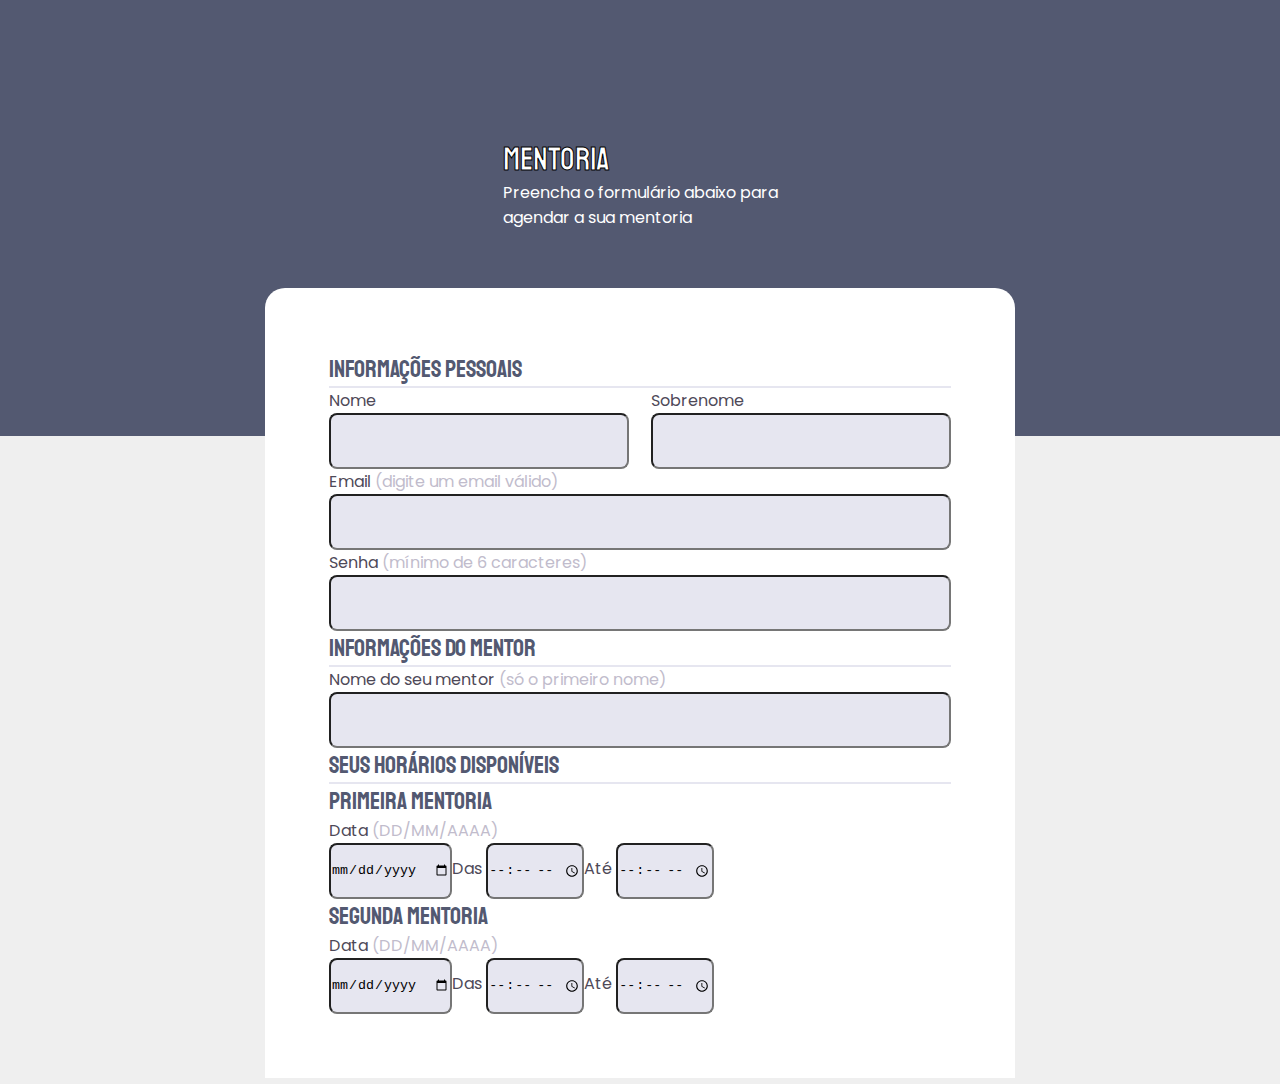
==== Stage 03/Criando Formulários 01/index.html @ 05f1d86f "Adicionados repositórios via Git Bash para melhor organização" ====
<!DOCTYPE html>
<html lang="en">
  <head>
  <link rel="preconnect" href="https://fonts.googleapis.com">
  <link rel="preconnect" href="https://fonts.gstatic.com" crossorigin>
  <link rel="preconnect" href="https://fonts.googleapis.com">
  <link rel="preconnect" href="https://fonts.gstatic.com" crossorigin>
  <meta charset="UTF-8">
  <meta name="viewport" content="width=device-width, initial-scale=1.0">
  <title>Mentoria</title>
  <link href="https://fonts.googleapis.com/css2?family=Archivo:ital,wght@0,100..900;1,100..900&family=JetBrains+Mono:ital,wght@0,100..800;1,100..800&family=Open+Sans:ital,wght@0,300..800;1,300..800&family=Poppins:ital,wght@0,100;0,200;0,300;0,400;0,500;0,600;0,700;0,800;0,900;1,100;1,200;1,300;1,400;1,500;1,600;1,700;1,800;1,900&family=Staatliches&display=swap" rel="stylesheet">
  <link href="https://fonts.googleapis.com/css2?family=Archivo:ital,wght@0,100..900;1,100..900&family=JetBrains+Mono:ital,wght@0,100..800;1,100..800&family=Open+Sans:ital,wght@0,300..800;1,300..800&family=Poppins:ital,wght@0,100;0,200;0,300;0,400;0,500;0,600;0,700;0,800;0,900;1,100;1,200;1,300;1,400;1,500;1,600;1,700;1,800;1,900&family=Staatliches&display=swap" rel="stylesheet">
  <link rel="stylesheet" href="style.css">


</head>
<body>
  <div class="page">
    <header>
      <h1>
        MENTORIA
      </h1>
      <p>
        Preencha o formulário abaixo para<br/>
        agendar a sua mentoria
      </p>
    </header>
  
    <form id="my-form">
      <fieldset>
        <div class="fieldset-wrapper"></div>
        <legend>INFORMAÇÕES PESSOAIS</legend>
        <div class="line"></div>
        <div class="full-name">
          <div class="input-wrapper">
            <label for="event-name">Nome</label>
            <input 
            type="text" 
            id="event-name"
            required />
          </div>
          <div class="input-wrapper">
            <label for="event-surname">Sobrenome</label>
            <input 
            type="text" 
            id="event-surname"
            required />
          </div>
        </div>  
        <div class="input-wrapper">
          <label for="event-email">Email <span>(digite um email válido)</span></label>
          <input 
          type="email" 
          id="event-email"
          required />
        </div>
        <div class="input-wrapper">
          <label for="event-password">Senha <span>(mínimo de 6 caracteres)</span></label>
          <input 
          type="password" 
          id="event-password"
          required
          minlength="6" />
        </div>
      </fieldset>
  
      <fieldset>
        <div class="fieldset-wrapper">
          <legend>INFORMAÇÕES DO MENTOR</legend>
          <div class="input-wrapper">
            <div class="line"></div>
            <label for="mentor-name">Nome do seu mentor <span>(só o primeiro nome)</span></label>
            <input
              type="text"
              id="mentor-name"
              required />
          </div>
        </div>
      </fieldset>
  
      <fieldset>
        <div class="fieldset-wrapper">
          <legend>SEUS HORÁRIOS DISPONÍVEIS</legend>
          <div class="line"></div>
          <h1>PRIMEIRA MENTORIA</h1>
          <div class="input-wrapper">
            <label for="first-event-date">Data <span>(DD/MM/AAAA)</span></label>
            <div class="col-3">
              <input 
                type="date"
                id="first-event-date"
                required />
                
                <div class="input">
                  <label for="first-event-start">Das</label>
                  <input 
                  type="time"
                  id="first-event-start"
                  required />
                </div>
                <div class="input">
                  <label for="first-event-end">Até</label>
                  <input 
                  type="time"
                  id="first-event-end"
                  required />
                </div>
              </div>
          </div>  
          <h1>SEGUNDA MENTORIA</h1>
          <div class="input-wrapper">
            <label for="second-event-date">Data <span>(DD/MM/AAAA)</span></label>
            <div class="col-3">
              <input 
                type="date"
                id="second-event-date"
                required />
                
                <div class="input">
                  <label for="second-event-start">Das</label>
                  <input 
                  type="time"
                  id="second-event-start"
                  required />
                </div>
                <div class="input">
                  <label for="second-event-end">Até</label>
                  <input 
                  type="time"
                  id="second-event-end"
                  required />
                </div>
              </div>
          </div>  
            
        </div>  
  
  
  
      </fieldset>
    </form>
  </div>

</body>
</html>
---- Stage 03/Criando Formulários 01/style.css ----
* {
  margin: 0;
  padding: 0;
  box-sizing: border-box;
}

body {
  font-family: "Poppins", sans-serif;
  font-weight: 400;
  font-style: normal;
  background: #EFEFEF;
  color: #4E4958;
}

body::before {
  content:'';
  width: 100%;
  height: 436px;
  top: 0;
  left: 0;
  position: absolute;
  z-index: -1;
  background: #535971;
}

header {
  margin-top:140px ;
  margin-bottom: 58px;
  color:#FFFFFF;
}

header h1 {
  -webkit-text-stroke-color: black;
  -webkit-text-stroke-width: 1px;
}


.page {
  width: 750px;
  height: 1084px;
  margin: 0 auto;

  display: flex;
  flex-direction: column;
  align-items: center;
}

legend, .fieldset-wrapper h1 {
  color: #535971;
  line-height: 34px;
  font-size: 24px;
}

h1, legend {
  font-family: "Staatliches", sans-serif;
  font-weight: 400;
  font-style: normal;
}

span {
  color: #C1BCCC;
}

span:hover {
  color:#535971;
}

form {
  background: #FFFFFF;
  border-radius: 20px 20px 0 0;
  padding: 64px;
}

fieldset {
  border: none;
}

.line {
  width: 622px;
  height: 0;
  border: 1px solid #E6E6F0;
}

.full-name {
  display: flex;
  gap:22px;
}

.full-name input {
  width: 300px;
}


input {
  background: #E6E6F0;
  border-radius: 8px;
  height: 56px;
  line-height: 24px;
}

.input-wrapper {
  display: flex;
  flex-direction: column;
}

.col-3 {
  display: flex;
  flex-direction: row;
}
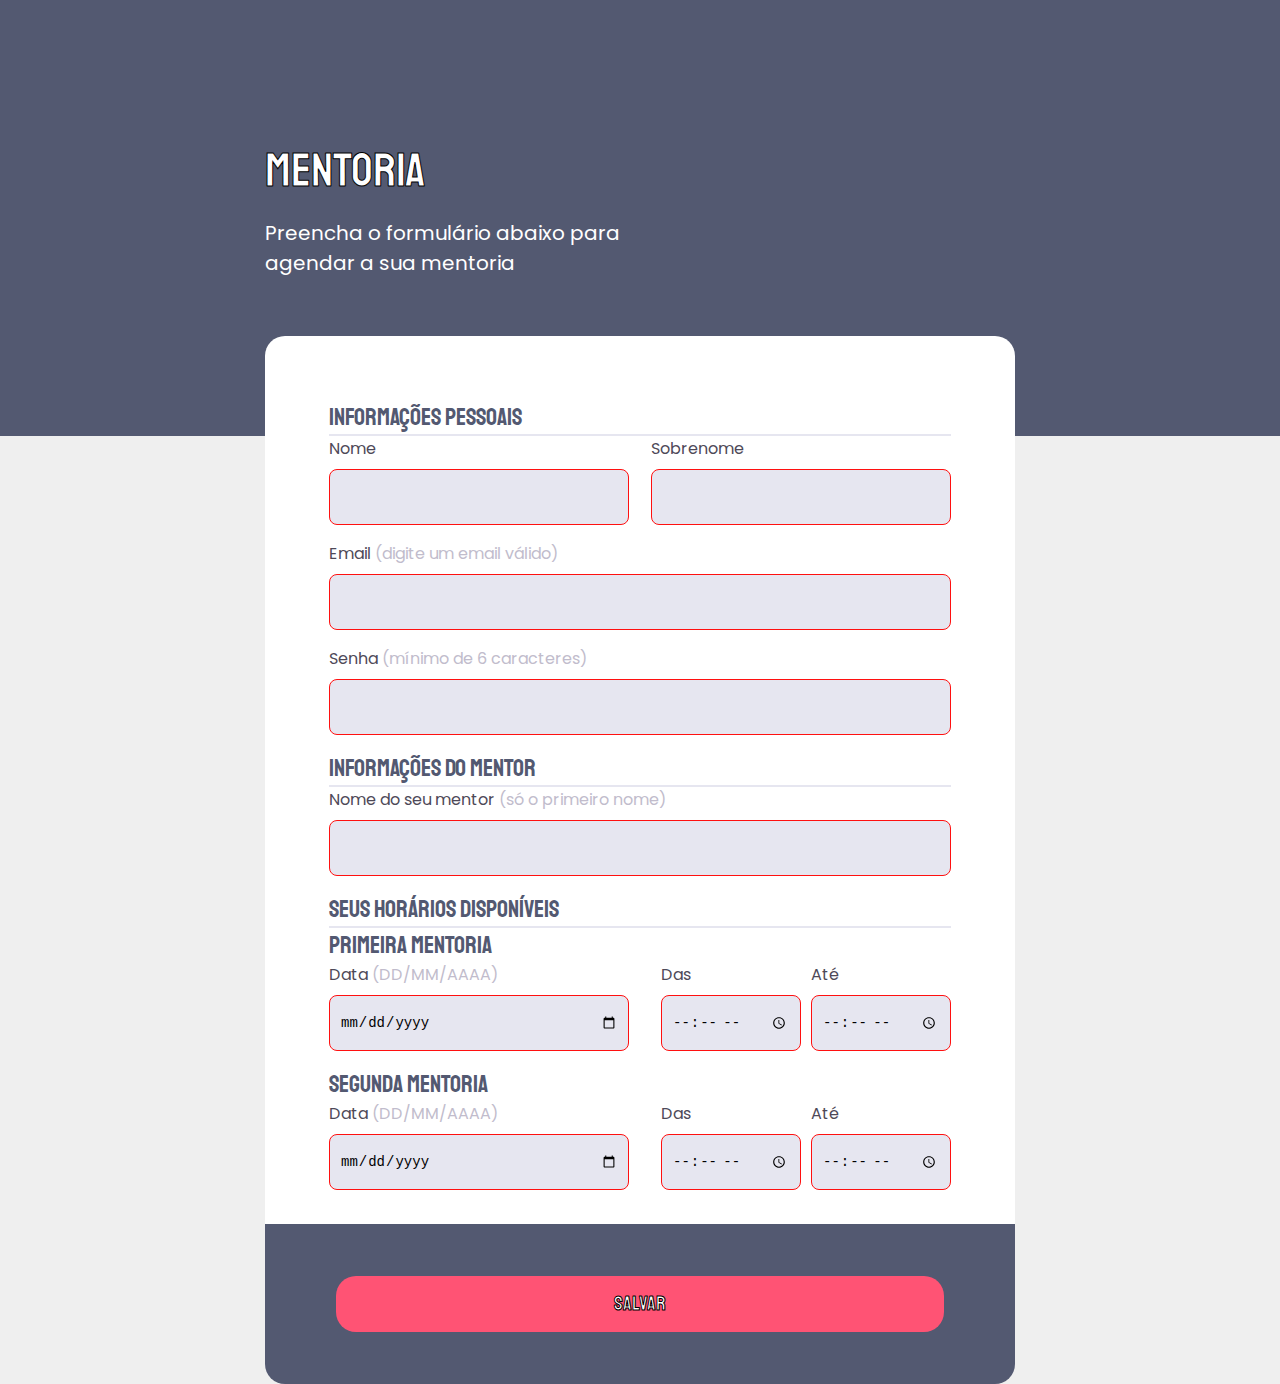
==== commit e8285e56: "Repositório via Git Bash para melhor organizacao" ====
--- a/Stage 03/Criando Formulários 01/index.html
+++ b/Stage 03/Criando Formulários 01/index.html
@@ -67,8 +67,8 @@
       <fieldset>
         <div class="fieldset-wrapper">
           <legend>INFORMAÇÕES DO MENTOR</legend>
+          <div class="line"></div>
           <div class="input-wrapper">
-            <div class="line"></div>
             <label for="mentor-name">Nome do seu mentor <span>(só o primeiro nome)</span></label>
             <input
               type="text"
@@ -77,69 +77,82 @@
           </div>
         </div>
       </fieldset>
-  
+      
       <fieldset>
         <div class="fieldset-wrapper">
           <legend>SEUS HORÁRIOS DISPONÍVEIS</legend>
           <div class="line"></div>
           <h1>PRIMEIRA MENTORIA</h1>
-          <div class="input-wrapper">
-            <label for="first-event-date">Data <span>(DD/MM/AAAA)</span></label>
-            <div class="col-3">
-              <input 
-                type="date"
-                id="first-event-date"
+          <div class="full-date">
+            <div class="schedule-date">
+              <div class="input-wrapper">
+                <label for="first-date">Data <span>(DD/MM/AAAA)</span></label>
+                <input
+                  type="date"
+                  id="first-date"
+                  required />
+              </div>
+            </div>
+            <div class="schedule-time">
+              <div class="input-wrapper">
+                <label for="first-date-start">Das</label>
+                <input
+                type="time"
+                id="first-date-start"
                 required />
-                
-                <div class="input">
-                  <label for="first-event-start">Das</label>
-                  <input 
-                  type="time"
-                  id="first-event-start"
+              </div>
+              <div class="input-wrapper">
+                <label for="first-date-end">Até</label>
+                <input
+                type="time"
+                id="first-date-end"
+                required />
+              </div>
+
+            </div>
+          </div>
+          <h1>SEGUNDA MENTORIA</h1>
+          <div class="full-date">
+            <div class="schedule-date">
+              <div class="input-wrapper">
+                <label for="second-date">Data <span>(DD/MM/AAAA)</span></label>
+                <input
+                  type="date"
+                  id="second-date"
                   required />
-                </div>
-                <div class="input">
-                  <label for="first-event-end">Até</label>
-                  <input 
-                  type="time"
-                  id="first-event-end"
-                  required />
-                </div>
               </div>
-          </div>  
-          <h1>SEGUNDA MENTORIA</h1>
-          <div class="input-wrapper">
-            <label for="second-event-date">Data <span>(DD/MM/AAAA)</span></label>
-            <div class="col-3">
-              <input 
-                type="date"
-                id="second-event-date"
+            </div>
+            <div class="schedule-time">
+              <div class="input-wrapper">
+                <label for="second-date-start">Das</label>
+                <input
+                type="time"
+                id="second-date-start"
                 required />
-                
-                <div class="input">
-                  <label for="second-event-start">Das</label>
-                  <input 
-                  type="time"
-                  id="second-event-start"
-                  required />
-                </div>
-                <div class="input">
-                  <label for="second-event-end">Até</label>
-                  <input 
-                  type="time"
-                  id="second-event-end"
-                  required />
-                </div>
               </div>
-          </div>  
-            
-        </div>  
-  
-  
-  
+              <div class="input-wrapper">
+                <label for="second-date-end">Até</label>
+                <input
+                type="time"
+                id="second-date-end"
+                required />
+              </div>
+
+            </div>
+          </div>
+        </div>
       </fieldset>
+
     </form>
   </div>
-
+  
+  <footer>   
+    <button
+      class="button"
+      type="submit"
+      form="my-form">
+      SALVAR
+    </button>
+  </footer>
 </body>
 </html>--- a/Stage 03/Criando Formulários 01/style.css
+++ b/Stage 03/Criando Formulários 01/style.css
@@ -32,16 +32,18 @@
 header h1 {
   -webkit-text-stroke-color: black;
   -webkit-text-stroke-width: 1px;
+  font-size: 48px;
+  margin-bottom: 18px;
 }
 
+header p {
+  font-size: 20px;
+}
 
 .page {
   width: 750px;
   height: 1084px;
   margin: 0 auto;
-
-  display: flex;
-  flex-direction: column;
   align-items: center;
 }
 
@@ -51,7 +53,7 @@
   font-size: 24px;
 }
 
-h1, legend {
+h1, legend, button {
   font-family: "Staatliches", sans-serif;
   font-weight: 400;
   font-style: normal;
@@ -79,6 +81,7 @@
   width: 622px;
   height: 0;
   border: 1px solid #E6E6F0;
+  
 }
 
 .full-name {
@@ -96,6 +99,15 @@
   border-radius: 8px;
   height: 56px;
   line-height: 24px;
+  font-size: 14px;
+  padding: 10px;
+  margin-top: 8px;
+  margin-bottom: 16px;
+}
+
+input:focus {
+  outline: 1px solid black;
+
 }
 
 .input-wrapper {
@@ -103,7 +115,53 @@
   flex-direction: column;
 }
 
-.col-3 {
+.full-date {
   display: flex;
-  flex-direction: row;
 }
+
+.schedule-date {
+  margin-right: 32px;
+  width: 300px;
+}
+
+.schedule-time {
+  display: flex;
+  gap: 10px;
+}
+
+.schedule-time input {
+  width: 140px;
+}
+
+footer {
+  margin:0 auto;
+  display:flex;
+  background: #535971;
+  width: 750px;
+  height: 160px;
+  border-radius: 0 0 20px 20px;
+}
+
+button {
+  background:#FF5374;
+  line-height:26px;
+  font-size:20px;
+  width:608px;
+  height: 55.65px;
+  align-items: center;
+  margin: auto;
+  border-radius: 20px; 
+  -webkit-text-stroke-color: black;
+  -webkit-text-stroke-width: 1px;
+  color: #FFFFFF;
+  border: none;
+}
+
+button:hover {
+  background:#FF1B47;
+  cursor: pointer;
+}
+
+input:invalid {
+  border: 1px solid #FF1010;
+ }